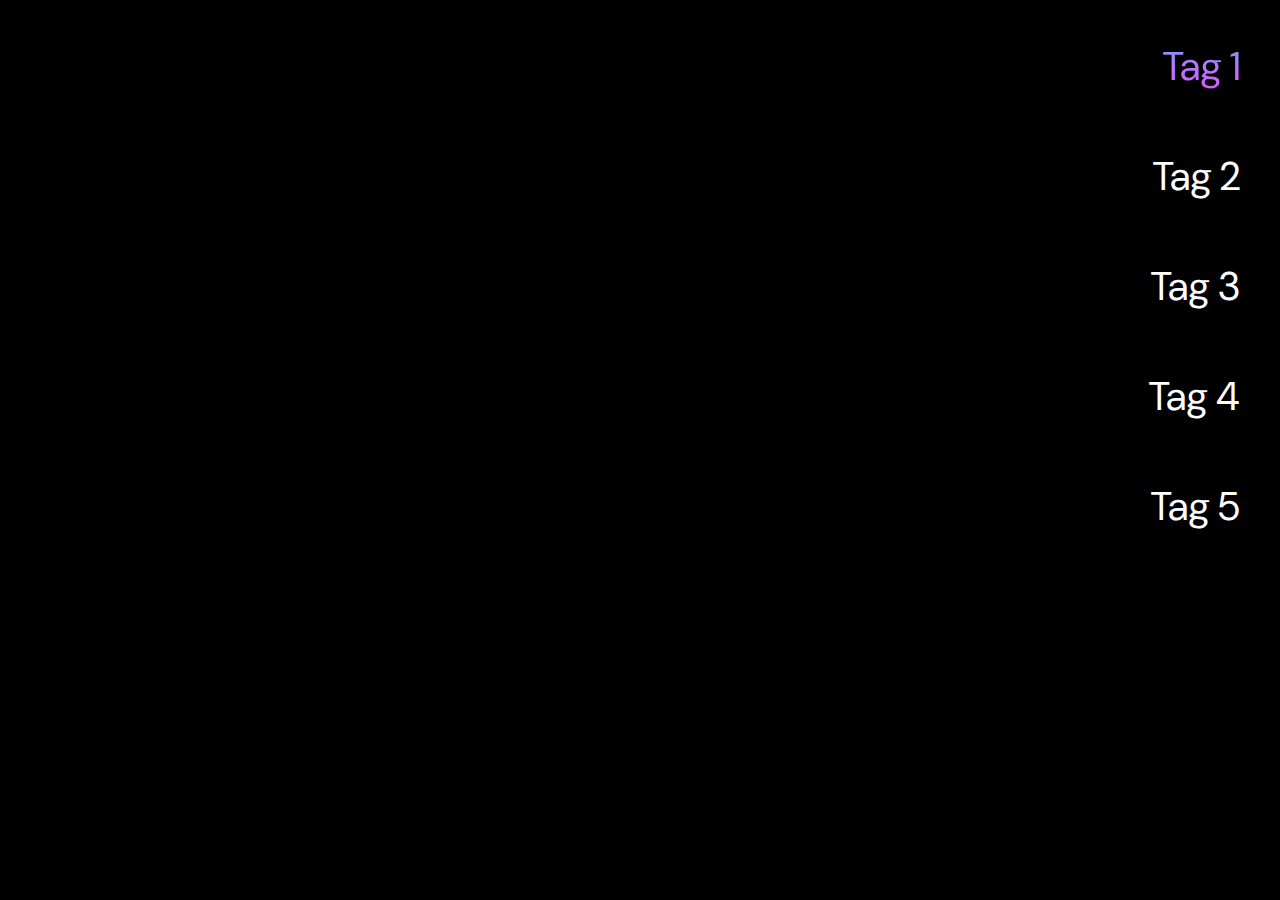
==== process/inhalt-prozess.html @ c7a11a28 "Add files via upload" ====
<!DOCTYPE html>
<html lang="en">

<head>
    <meta charset="UTF-8">
    <meta http-equiv="X-UA-Compatible" content="IE=edge">
    <meta name="viewport" content="width=device-width, initial-scale=1.0">
    <link rel="stylesheet" href="css/styles.css">
    <title>Document</title>
</head>

<body>
    <div>
        <a href="tag1/about.html">Tag 1</a></br>
        <a href="tag2/tag2.html">Tag 2</a></br>
        <a href="tag3/img.html">Tag 3</a></br>
        <a href="tag4/img.html">Tag 4</a></br>
        <a href="tag5/gradients.html">Tag 5</a></br>   
    </div>
    
</body>

</html>
---- process/css/styles.css ----
@import url('https://fonts.googleapis.com/css2?family=DM+Sans&display=swap');

body {
  margin: 0;
  background-color: black;
}

a {
  color: white;
  text-align: right;
  padding-top: 40px;
  padding-right: 40px;
  margin: 0;
  padding: auto;
  font-size: 40px;
  font-family: 'DM Sans';
  text-decoration: none;
  display: block;
}

a:hover {
  background: linear-gradient(180deg, #35d5fd 0%, #e355ff 100%);
  -webkit-background-clip: text;
  -webkit-text-fill-color: transparent;
}
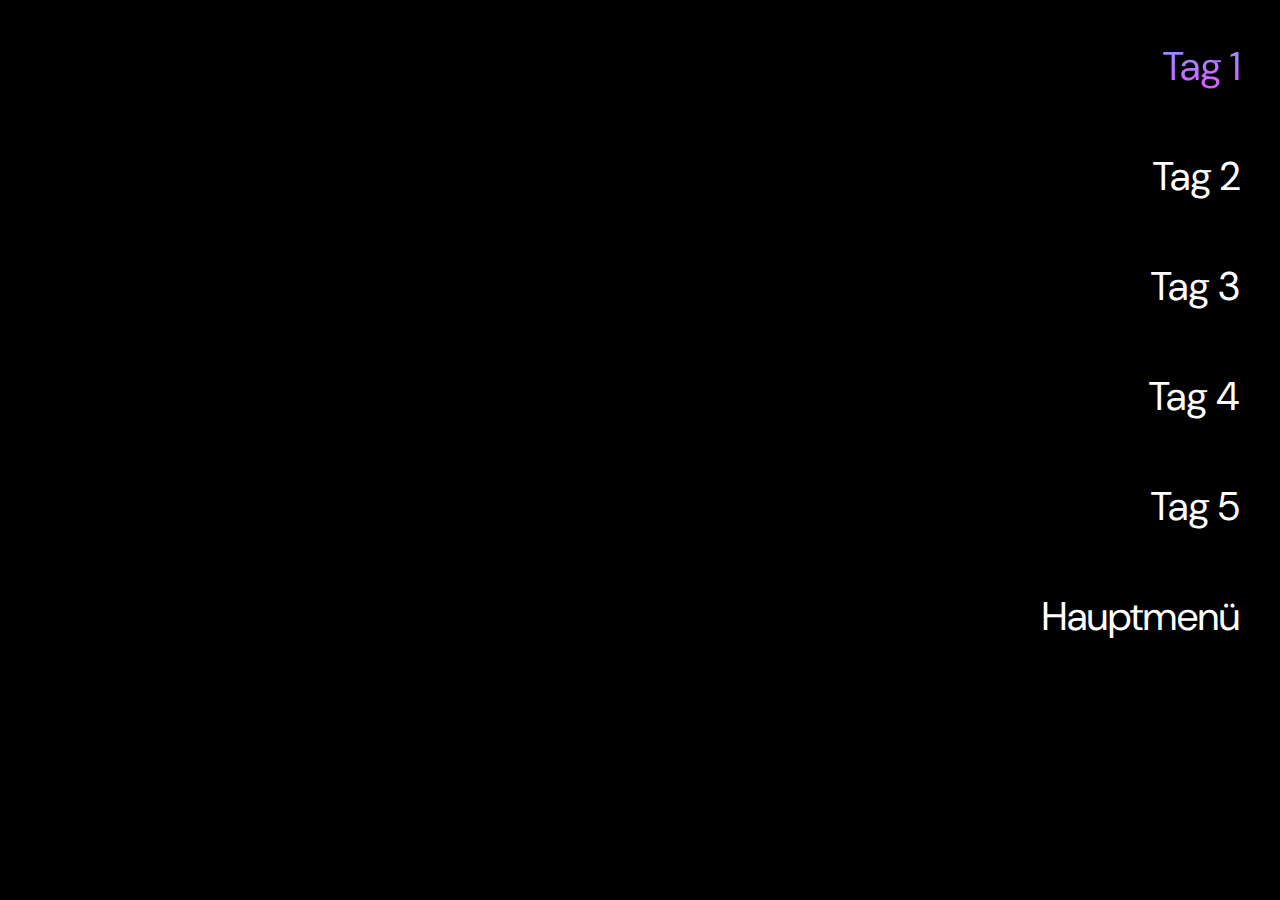
==== commit d2746501: "Startpage" ====
--- a/process/inhalt-prozess.html
+++ b/process/inhalt-prozess.html
@@ -15,7 +15,8 @@
         <a href="tag2/tag2.html">Tag 2</a></br>
         <a href="tag3/img.html">Tag 3</a></br>
         <a href="tag4/img.html">Tag 4</a></br>
-        <a href="tag5/gradients.html">Tag 5</a></br>   
+        <a href="tag5/gradients.html">Tag 5</a></br>
+        <a href="../index.html">Hauptmenü</a></br>   
     </div>
     
 </body>
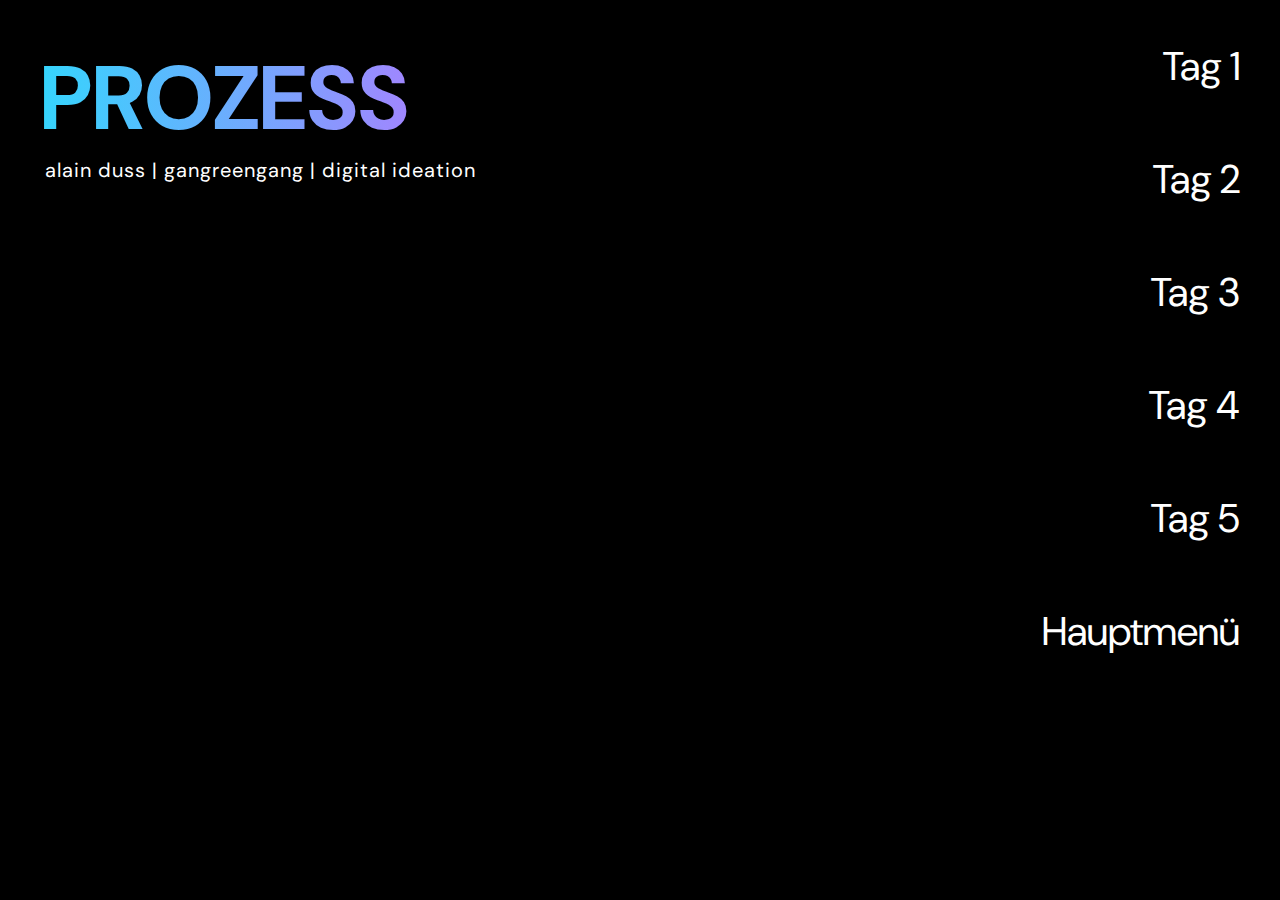
==== commit 381b5950: "End-Abgabe" ====
--- a/process/inhalt-prozess.html
+++ b/process/inhalt-prozess.html
@@ -10,7 +10,11 @@
 </head>
 
 <body>
-    <div>
+    <div class="left">
+        <h1>Prozess</h1>
+        <h2>Alain Duss | Gangreengang | Digital Ideation</h2>
+    </div>
+    <div class="right">
         <a href="tag1/about.html">Tag 1</a></br>
         <a href="tag2/tag2.html">Tag 2</a></br>
         <a href="tag3/img.html">Tag 3</a></br>
@@ -18,7 +22,6 @@
         <a href="tag5/gradients.html">Tag 5</a></br>
         <a href="../index.html">Hauptmenü</a></br>   
     </div>
-    
 </body>
 
 </html>--- a/process/css/styles.css
+++ b/process/css/styles.css
@@ -1,8 +1,44 @@
-@import url('https://fonts.googleapis.com/css2?family=DM+Sans&display=swap');
+@import url('https://fonts.googleapis.com/css2?family=DM+Sans:wght@400;700&display=swap');
+body {
+    background: black;
+    margin: 0;
+    display: flex;
+    font-family: 'DM Sans';
+}
 
-body {
+.left {
+  display: inline-block;
+  width: 50%;
+  height: 100%;
+  position: relative;
+  padding: 40px;
+}
+
+h1 {
+  background: linear-gradient(90deg, #35d5fd 0%, #e355ff 100%);
+  -webkit-background-clip: text;
+  -webkit-text-fill-color: transparent;
+  text-transform: uppercase;
+  font-weight: 700;
   margin: 0;
-  background-color: black;
+  font-size: 90px;
+}
+
+h2 {
+  color: white;
+  text-transform: lowercase;
+  letter-spacing: 1px;
+  font-weight: 400;
+  margin: 0;
+  font-size: 20px;
+  padding-left: 5px;
+}
+
+.right {
+  display: inline-block;
+  width: 50%;
+  height: 100%;
+  position: relative;
 }
 
 a {
@@ -13,7 +49,6 @@
   margin: 0;
   padding: auto;
   font-size: 40px;
-  font-family: 'DM Sans';
   text-decoration: none;
   display: block;
 }
